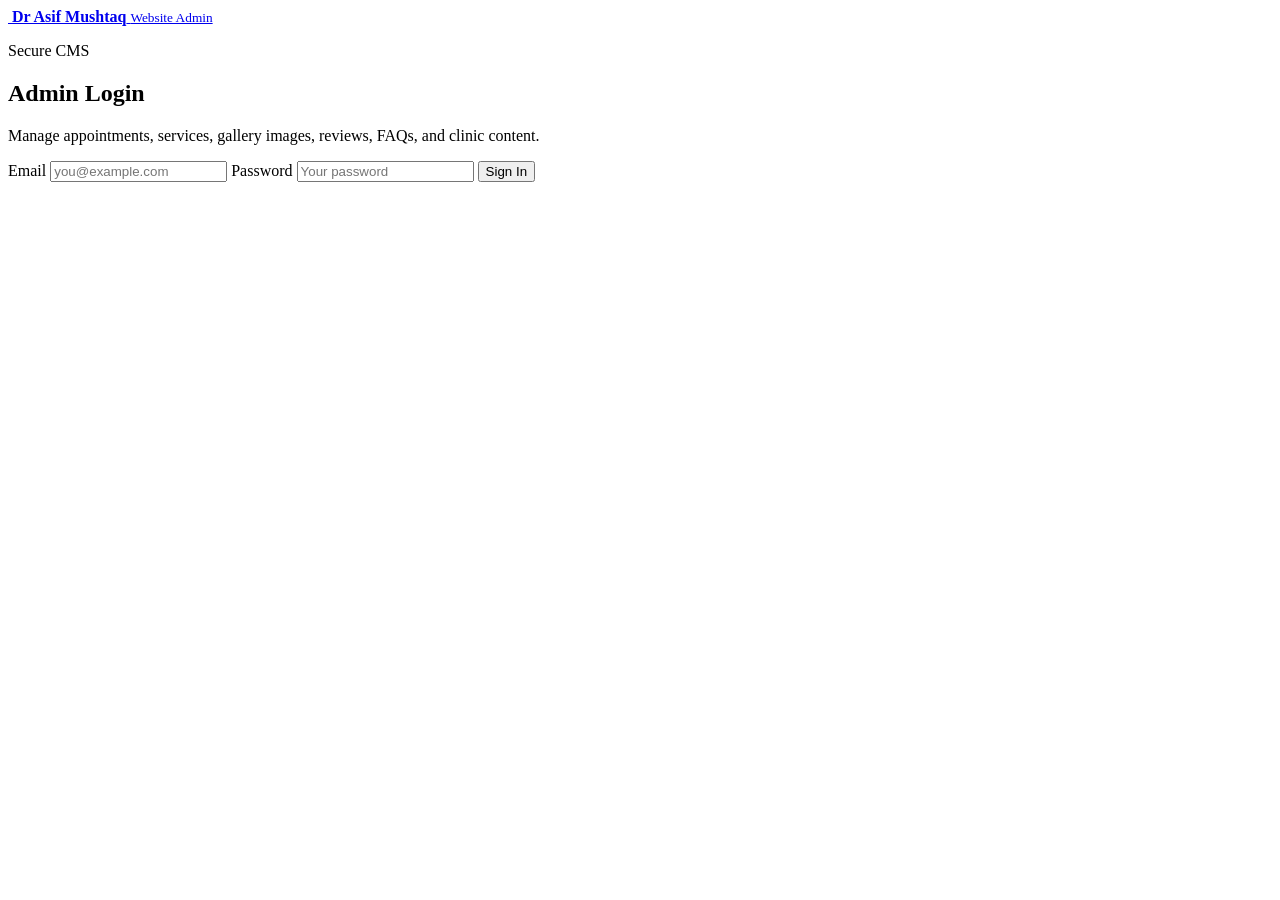
==== admin.html @ d371c4be "add dynamic social icons add dynamic social icons" ====
<!DOCTYPE html>
<html lang="en" class="no-js">
  <head>
    <meta charset="utf-8" />
    <meta name="viewport" content="width=device-width, initial-scale=1" />
    <meta name="robots" content="noindex, nofollow" />
    <meta name="theme-color" content="#0EA5E9" />
    <title>Admin Login | Dr Asif Mushtaq</title>
    <link rel="preconnect" href="https://fonts.googleapis.com" />
    <link rel="preconnect" href="https://fonts.gstatic.com" crossorigin />
    <link
      href="https://fonts.googleapis.com/css2?family=Inter:wght@400;500;600;700;800&display=swap"
      rel="stylesheet"
    />
    <link rel="stylesheet" href="assets/css/styles.css" />
    <script src="https://unpkg.com/lucide@latest/dist/umd/lucide.min.js" defer></script>
    <script type="module" src="assets/js/admin.js"></script>
  </head>
  <body class="admin-body">
    <main class="admin-root" data-admin-root>
      <section class="admin-login" data-login-screen>
        <div class="admin-login-card">
          <a class="brand" href="index.html" aria-label="Back to public website">
            <span class="brand-mark" aria-hidden="true">
              <img src="assets/images/dr-asif-logo.jpg" alt="" />
            </span>
            <span>
              <strong>Dr Asif Mushtaq</strong>
              <small>Website Admin</small>
            </span>
          </a>

          <div>
            <p class="eyebrow">Secure CMS</p>
            <h1>Admin Login</h1>
            <p>Manage appointments, services, gallery images, reviews, FAQs, and clinic content.</p>
          </div>

          <div class="setup-alert" data-config-warning hidden>
            Firebase is not configured yet. Add your Firebase web config in
            <code>assets/js/firebase-config.js</code>.
          </div>

          <form class="admin-form" data-login-form>
            <label for="adminEmail">Email</label>
            <input id="adminEmail" name="email" type="email" autocomplete="email" required placeholder="you@example.com" />
            <label for="adminPassword">Password</label>
            <input id="adminPassword" name="password" type="password" autocomplete="current-password" required placeholder="Your password" />
            <button class="btn btn-primary" type="submit">
              <span>Sign In</span>
              <i data-lucide="log-in" aria-hidden="true"></i>
            </button>
            <p class="form-status" role="status" aria-live="polite" data-login-status></p>
          </form>
        </div>
      </section>

      <section class="admin-shell" data-dashboard-screen hidden>
        <aside class="admin-sidebar">
          <a class="brand" href="index.html">
            <span class="brand-mark" aria-hidden="true">
              <img src="assets/images/dr-asif-logo.jpg" alt="" />
            </span>
            <span>
              <strong>Dental CMS</strong>
              <small data-admin-email>Signed in</small>
            </span>
          </a>

          <nav class="admin-nav" aria-label="Admin sections">
            <button class="active" type="button" data-admin-view="appointments">
              <i data-lucide="inbox" aria-hidden="true"></i>
              Appointments
            </button>
            <button type="button" data-admin-view="services">
              <i data-lucide="stethoscope" aria-hidden="true"></i>
              Services
            </button>
            <button type="button" data-admin-view="gallery">
              <i data-lucide="images" aria-hidden="true"></i>
              Gallery
            </button>
            <button type="button" data-admin-view="testimonials">
              <i data-lucide="star" aria-hidden="true"></i>
              Testimonials
            </button>
            <button type="button" data-admin-view="publications">
              <i data-lucide="book-open-check" aria-hidden="true"></i>
              Publications
            </button>
            <button type="button" data-admin-view="faqs">
              <i data-lucide="circle-help" aria-hidden="true"></i>
              FAQ
            </button>
            <button type="button" data-admin-view="settings">
              <i data-lucide="settings" aria-hidden="true"></i>
              Clinic Settings
            </button>
          </nav>

          <button class="btn btn-secondary admin-signout" type="button" data-signout>
            <i data-lucide="log-out" aria-hidden="true"></i>
            <span>Sign Out</span>
          </button>
        </aside>

        <div class="admin-content">
          <header class="admin-topbar">
            <div>
              <p class="eyebrow">Live Website CMS</p>
              <h1>Doctor Website Control Panel</h1>
            </div>
            <div class="admin-topbar-actions">
              <button class="btn btn-secondary" type="button" data-seed-content>
                <i data-lucide="database" aria-hidden="true"></i>
                <span>Load Starter Content</span>
              </button>
              <a class="btn btn-secondary" href="index.html" target="_blank" rel="noopener">
                <span>View Website</span>
                <i data-lucide="external-link" aria-hidden="true"></i>
              </a>
            </div>
          </header>

          <p class="admin-global-status" role="status" aria-live="polite" data-admin-status></p>

          <section class="admin-panel active" data-admin-panel="appointments">
            <div class="admin-section-heading">
              <div>
                <h2>Appointments</h2>
                <p>New website booking requests are saved here from the public form.</p>
              </div>
            </div>
            <div class="admin-list" data-list="appointments"></div>
          </section>

          <section class="admin-panel" data-admin-panel="services">
            <div class="admin-section-heading">
              <div>
                <h2>Services</h2>
                <p>Add or edit treatment cards shown on the public website.</p>
              </div>
            </div>
            <form class="admin-editor" data-admin-form="services">
              <input type="hidden" name="id" />
              <div class="form-row two-columns">
                <div>
                  <label>Title</label>
                  <input name="title" required placeholder="Full Mouth Rehabilitation" />
                </div>
                <div>
                  <label>Lucide Icon</label>
                  <input name="icon" required placeholder="sparkles" />
                </div>
              </div>
              <div class="form-row">
                <label>Description</label>
                <textarea name="description" rows="3" required placeholder="Short service description"></textarea>
              </div>
              <div class="form-row two-columns">
                <div>
                  <label>Order</label>
                  <input name="order" type="number" value="1" min="0" />
                </div>
                <label class="admin-check">
                  <input name="active" type="checkbox" checked />
                  Visible on website
                </label>
              </div>
              <button class="btn btn-primary" type="submit">Save Service</button>
              <button class="btn btn-secondary" type="reset">Clear</button>
            </form>
            <div class="admin-list" data-list="services"></div>
          </section>

          <section class="admin-panel" data-admin-panel="gallery">
            <div class="admin-section-heading">
              <div>
                <h2>Gallery</h2>
                <p>Manage before/after image cards and categories.</p>
              </div>
            </div>
            <form class="admin-editor" data-admin-form="gallery">
              <input type="hidden" name="id" />
              <div class="form-row two-columns">
                <div>
                  <label>Case Title</label>
                  <input name="title" required placeholder="In-Clinic Whitening" />
                </div>
                <div>
                  <label>Category</label>
                  <select name="category" required>
                    <option value="whitening">Whitening</option>
                    <option value="braces">Braces</option>
                    <option value="implants">Implants</option>
                    <option value="cosmetic-dentistry">Cosmetic Dentistry</option>
                  </select>
                </div>
              </div>
              <div class="form-row">
                <label>Description</label>
                <textarea name="description" rows="3" required placeholder="Short case summary"></textarea>
              </div>
              <div class="form-row two-columns">
                <div>
                  <label>Before Image URL or Code Path</label>
                  <input name="beforeImageUrl" placeholder="assets/images/gallery/before-case-1.jpg or https://..." />
                </div>
                <div>
                  <label>After Image URL or Code Path</label>
                  <input name="afterImageUrl" placeholder="assets/images/gallery/after-case-1.jpg or https://..." />
                </div>
              </div>
              <div class="form-row two-columns">
                <div>
                  <label>Order</label>
                  <input name="order" type="number" value="1" min="0" />
                </div>
                <label class="admin-check">
                  <input name="active" type="checkbox" checked />
                  Visible on website
                </label>
              </div>
              <button class="btn btn-primary" type="submit">Save Gallery Case</button>
              <button class="btn btn-secondary" type="reset">Clear</button>
            </form>
            <div class="admin-list" data-list="gallery"></div>
          </section>

          <section class="admin-panel" data-admin-panel="testimonials">
            <div class="admin-section-heading">
              <div>
                <h2>Testimonials</h2>
                <p>Publish patient reviews and ratings.</p>
              </div>
            </div>
            <form class="admin-editor" data-admin-form="testimonials">
              <input type="hidden" name="id" />
              <div class="form-row two-columns">
                <div>
                  <label>Patient Name</label>
                  <input name="patientName" required placeholder="Sara Malik" />
                </div>
                <div>
                  <label>Role / Treatment</label>
                  <input name="role" required placeholder="Cosmetic Dentistry Patient" />
                </div>
              </div>
              <div class="form-row">
                <label>Review</label>
                <textarea name="review" rows="4" required placeholder="Patient review text"></textarea>
              </div>
              <div class="form-row two-columns">
                <div>
                  <label>Rating</label>
                  <select name="rating">
                    <option value="5">5 Stars</option>
                    <option value="4">4 Stars</option>
                    <option value="3">3 Stars</option>
                  </select>
                </div>
                <div>
                  <label>Order</label>
                  <input name="order" type="number" value="1" min="0" />
                </div>
              </div>
              <div class="form-row two-columns">
                <div>
                  <label>Patient Photo URL or Code Path</label>
                  <input name="photoUrl" placeholder="assets/images/testimonials/patient-1.jpg or https://..." />
                </div>
                <label class="admin-check">
                  <input name="active" type="checkbox" checked />
                  Visible on website
                </label>
              </div>
              <button class="btn btn-primary" type="submit">Save Testimonial</button>
              <button class="btn btn-secondary" type="reset">Clear</button>
            </form>
            <div class="admin-list" data-list="testimonials"></div>
          </section>

          <section class="admin-panel" data-admin-panel="publications">
            <div class="admin-section-heading">
              <div>
                <h2>Publications</h2>
                <p>Review, add, update, or delete research publications shown on the public website.</p>
              </div>
            </div>
            <div class="admin-subsection-heading">
              <div>
                <h3>Add / Edit Publication</h3>
                <p>Use this form to add a new publication, or click Edit from the existing list to update one.</p>
              </div>
            </div>
            <form class="admin-editor" data-admin-form="publications">
              <input type="hidden" name="id" />
              <div class="form-row">
                <label>Title</label>
                <input name="title" required placeholder="Publication title" />
              </div>
              <div class="form-row">
                <label>Description</label>
                <textarea name="description" rows="4" required placeholder="Short journal, year, or research summary"></textarea>
              </div>
              <div class="form-row">
                <label>Publication Link</label>
                <input name="link" type="url" required placeholder="https://journal-website.com/article" />
              </div>
              <div class="form-row two-columns">
                <div>
                  <label>Order</label>
                  <input name="order" type="number" value="1" min="0" />
                </div>
                <label class="admin-check">
                  <input name="active" type="checkbox" checked />
                  Visible on website
                </label>
              </div>
              <button class="btn btn-primary" type="submit">Save Publication</button>
              <button class="btn btn-secondary" type="reset">Clear</button>
            </form>
            <div class="admin-list-heading" data-publications-list-heading>
              <div>
                <h3>Existing Publications</h3>
                <p>Visible records appear on the website. Use Edit to update details or Delete to remove a record.</p>
              </div>
              <button class="btn btn-secondary" type="button" data-seed-content>
                <i data-lucide="database" aria-hidden="true"></i>
                <span>Load Default Publications</span>
              </button>
            </div>
            <div class="admin-list" data-list="publications"></div>
          </section>

          <section class="admin-panel" data-admin-panel="faqs">
            <div class="admin-section-heading">
              <div>
                <h2>FAQ</h2>
                <p>Manage common treatment questions.</p>
              </div>
            </div>
            <form class="admin-editor" data-admin-form="faqs">
              <input type="hidden" name="id" />
              <div class="form-row">
                <label>Question</label>
                <input name="question" required placeholder="Does whitening damage enamel?" />
              </div>
              <div class="form-row">
                <label>Answer</label>
                <textarea name="answer" rows="4" required placeholder="Clear patient-friendly answer"></textarea>
              </div>
              <div class="form-row two-columns">
                <div>
                  <label>Order</label>
                  <input name="order" type="number" value="1" min="0" />
                </div>
                <label class="admin-check">
                  <input name="active" type="checkbox" checked />
                  Visible on website
                </label>
              </div>
              <button class="btn btn-primary" type="submit">Save FAQ</button>
              <button class="btn btn-secondary" type="reset">Clear</button>
            </form>
            <div class="admin-list" data-list="faqs"></div>
          </section>

          <section class="admin-panel" data-admin-panel="settings">
            <div class="admin-section-heading">
              <div>
                <h2>Clinic Settings</h2>
                <p>Update website copy, doctor details, contact info, hours, and social links.</p>
              </div>
            </div>
            <form class="admin-editor" data-settings-form>
              <div class="form-row two-columns">
                <div>
                  <label>Doctor Name</label>
                  <input name="doctor.name" required placeholder="Dr Asif Mushtaq" />
                </div>
                <div>
                  <label>Credentials</label>
                  <input name="doctor.credentials" placeholder="FCPS Prosthodontics, BDS" />
                </div>
              </div>
              <div class="form-row">
                <label>Hero Headline</label>
                <input name="hero.headline" required placeholder="Advanced Prosthodontic & Implant Rehabilitation" />
              </div>
              <div class="form-row">
                <label>Hero Description</label>
                <textarea name="hero.description" rows="3" required placeholder="Short hero paragraph"></textarea>
              </div>
              <div class="form-row two-columns">
                <div>
                  <label>Phone</label>
                  <input name="contact.phone" required placeholder="+92 334 9844763" />
                </div>
                <div>
                  <label>WhatsApp</label>
                  <input name="contact.whatsapp" required placeholder="+92 334 9844763" />
                </div>
              </div>
              <div class="form-row two-columns">
                <div>
                  <label>Email</label>
                  <input name="contact.email" type="email" required placeholder="dr.asif100@yahoo.com" />
                </div>
                <div>
                  <label>Address</label>
                  <input name="contact.address" required placeholder="857-A, J-2 Block Market, Phase 2, Johar Town, Lahore" />
                </div>
              </div>
              <div class="form-row two-columns">
                <div>
                  <label>Hours Line 1</label>
                  <input name="hours.weekdays" placeholder="Mon - Fri: 9:00 AM - 6:00 PM" />
                </div>
                <div>
                  <label>Hours Line 2</label>
                  <input name="hours.weekend" placeholder="Sat: 10:00 AM - 4:00 PM" />
                </div>
              </div>
              <button class="btn btn-primary" type="submit">Save Clinic Settings</button>
            </form>
            <div class="admin-subsection-heading">
              <div>
                <h3>Social Media Links</h3>
                <p>Add, update, delete, or hide social icons shown in the website footer.</p>
              </div>
            </div>
            <form class="admin-editor" data-admin-form="socialLinks">
              <input type="hidden" name="id" />
              <div class="form-row two-columns">
                <div>
                  <label>Platform Name</label>
                  <input name="platform" required placeholder="Facebook" />
                </div>
                <div>
                  <label>Icon</label>
                  <select name="icon" required>
                    <option value="instagram">Instagram</option>
                    <option value="tiktok">TikTok</option>
                    <option value="facebook">Facebook</option>
                    <option value="linkedin">LinkedIn</option>
                    <option value="youtube">YouTube</option>
                    <option value="website">Website</option>
                  </select>
                </div>
              </div>
              <div class="form-row">
                <label>Profile URL</label>
                <input name="url" type="url" required placeholder="https://facebook.com/clinic-page" />
              </div>
              <div class="form-row two-columns">
                <div>
                  <label>Order</label>
                  <input name="order" type="number" value="1" min="0" />
                </div>
                <label class="admin-check">
                  <input name="active" type="checkbox" checked />
                  Visible on website
                </label>
              </div>
              <button class="btn btn-primary" type="submit">Save Social Link</button>
              <button class="btn btn-secondary" type="reset">Clear</button>
            </form>
            <div class="admin-list-heading">
              <div>
                <h3>Existing Social Links</h3>
                <p>Only records marked visible appear on the public website.</p>
              </div>
            </div>
            <div class="admin-list" data-list="socialLinks"></div>
          </section>
        </div>
      </section>
    </main>
  </body>
</html>
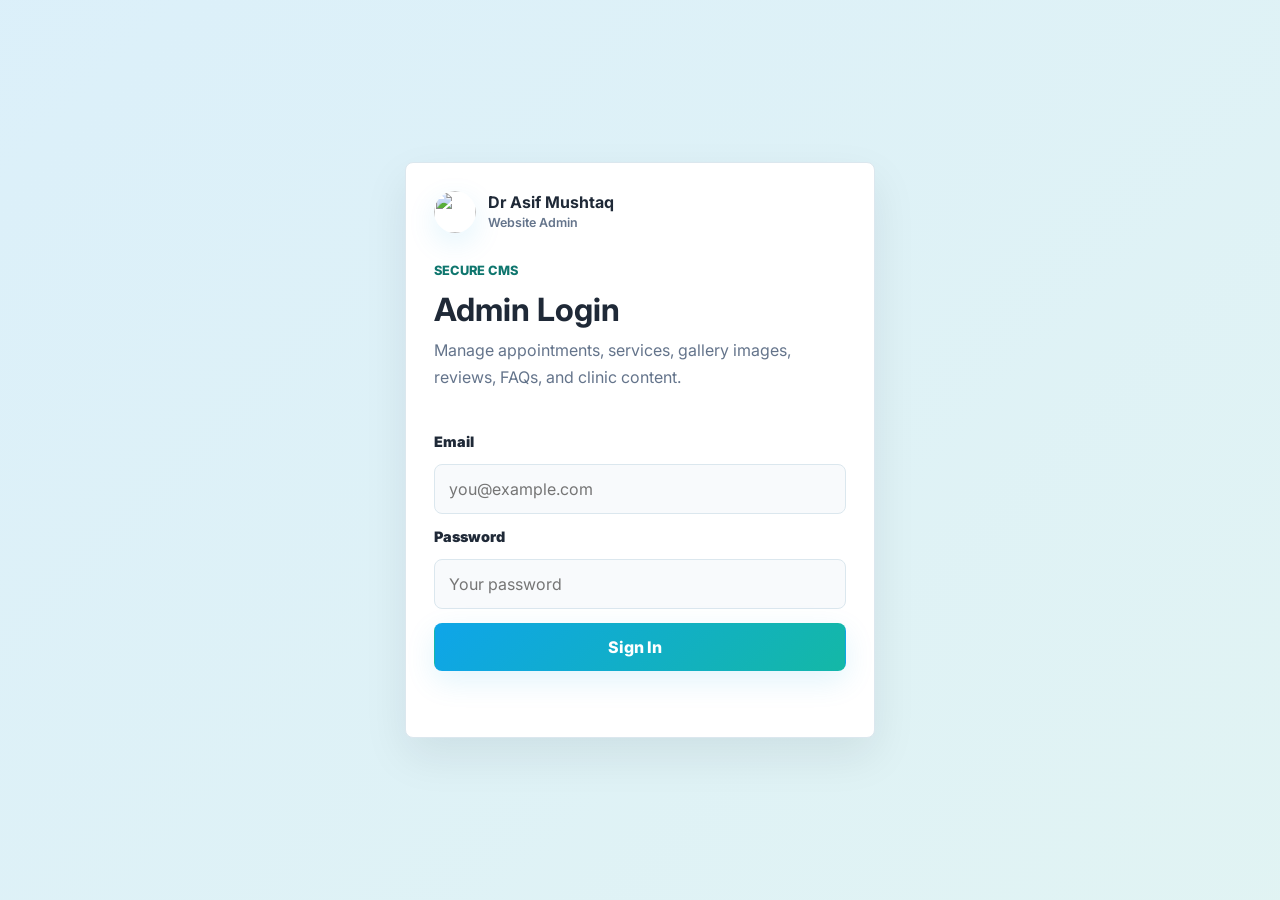
==== commit 411604a8: "update admin panel update admin panel" ====
--- a/admin.html
+++ b/admin.html
@@ -72,6 +72,14 @@
               <i data-lucide="inbox" aria-hidden="true"></i>
               Appointments
             </button>
+            <button type="button" data-admin-view="home">
+              <i data-lucide="home" aria-hidden="true"></i>
+              Home
+            </button>
+            <button type="button" data-admin-view="about">
+              <i data-lucide="user-round" aria-hidden="true"></i>
+              About
+            </button>
             <button type="button" data-admin-view="services">
               <i data-lucide="stethoscope" aria-hidden="true"></i>
               Services
@@ -92,9 +100,13 @@
               <i data-lucide="circle-help" aria-hidden="true"></i>
               FAQ
             </button>
-            <button type="button" data-admin-view="settings">
-              <i data-lucide="settings" aria-hidden="true"></i>
-              Clinic Settings
+            <button type="button" data-admin-view="contact">
+              <i data-lucide="map-pin" aria-hidden="true"></i>
+              Contact
+            </button>
+            <button type="button" data-admin-view="socialLinks">
+              <i data-lucide="share-2" aria-hidden="true"></i>
+              Social Links
             </button>
           </nav>
 
@@ -134,6 +146,126 @@
             <div class="admin-list" data-list="appointments"></div>
           </section>
 
+          <section class="admin-panel" data-admin-panel="home">
+            <div class="admin-section-heading">
+              <div>
+                <h2>Home</h2>
+                <p>Control the hero section, doctor identity, and main website buttons.</p>
+              </div>
+            </div>
+            <form class="admin-editor" data-settings-form>
+              <div class="admin-subsection-heading inline">
+                <div>
+                  <h3>Doctor Identity</h3>
+                  <p>Shown in the header, hero, and footer brand areas.</p>
+                </div>
+              </div>
+              <div class="form-row two-columns">
+                <div>
+                  <label>Doctor Name</label>
+                  <input name="doctor.name" required placeholder="Dr Asif Mushtaq" />
+                </div>
+                <div>
+                  <label>Credentials</label>
+                  <input name="doctor.credentials" placeholder="FCPS Prosthodontics, BDS" />
+                </div>
+              </div>
+              <div class="admin-subsection-heading inline">
+                <div>
+                  <h3>Hero Copy</h3>
+                  <p>Main headline and description visitors see first.</p>
+                </div>
+              </div>
+              <div class="form-row">
+                <label>Hero Headline</label>
+                <input name="hero.headline" required placeholder="Advanced Prosthodontic & Implant Rehabilitation" />
+              </div>
+              <div class="form-row">
+                <label>Hero Description</label>
+                <textarea name="hero.description" rows="4" required placeholder="Short hero paragraph"></textarea>
+              </div>
+              <div class="admin-subsection-heading inline">
+                <div>
+                  <h3>Hero Buttons</h3>
+                  <p>Change button labels, links, and visibility without editing code.</p>
+                </div>
+              </div>
+              <div class="form-row two-columns">
+                <div>
+                  <label>Primary Button Text</label>
+                  <input name="hero.primaryButtonText" placeholder="Book Appointment" />
+                </div>
+                <div>
+                  <label>Primary Button Link</label>
+                  <input name="hero.primaryButtonUrl" placeholder="#appointment" />
+                </div>
+              </div>
+              <label class="admin-check compact">
+                <input name="hero.primaryButtonVisible" type="checkbox" checked />
+                Show primary button on website
+              </label>
+              <div class="form-row two-columns">
+                <div>
+                  <label>WhatsApp Button Text</label>
+                  <input name="hero.whatsappButtonText" placeholder="WhatsApp Consultation" />
+                </div>
+                <label class="admin-check compact">
+                  <input name="hero.whatsappButtonVisible" type="checkbox" checked />
+                  Show WhatsApp button
+                </label>
+              </div>
+              <div class="form-row two-columns">
+                <div>
+                  <label>CV Button Text</label>
+                  <input name="hero.cvButtonText" placeholder="Download CV" />
+                </div>
+                <div>
+                  <label>CV File Path or URL</label>
+                  <input name="hero.cvButtonPath" placeholder="assets/docs/asif-mushtaq-prosthodontist-cv.pdf" />
+                </div>
+              </div>
+              <label class="admin-check compact">
+                <input name="hero.cvButtonVisible" type="checkbox" checked />
+                Show CV download button
+              </label>
+              <button class="btn btn-primary" type="submit">Save Home Section</button>
+            </form>
+          </section>
+
+          <section class="admin-panel" data-admin-panel="about">
+            <div class="admin-section-heading">
+              <div>
+                <h2>About</h2>
+                <p>Update the doctor profile text shown in the About section.</p>
+              </div>
+            </div>
+            <form class="admin-editor" data-settings-form>
+              <div class="form-row">
+                <label>About Heading</label>
+                <input name="about.heading" required placeholder="Specialized Prosthodontic Care With Academic Precision" />
+              </div>
+              <div class="form-row">
+                <label>About Description</label>
+                <textarea name="about.description" rows="4" required placeholder="Short section introduction"></textarea>
+              </div>
+              <div class="form-row">
+                <label>Profile Summary</label>
+                <textarea name="about.profileSummary" rows="4" required placeholder="Doctor profile summary"></textarea>
+              </div>
+              <div class="form-row two-columns">
+                <div>
+                  <label>Consultation Link Text</label>
+                  <input name="about.consultationLinkText" placeholder="Request a consultation" />
+                </div>
+                <div>
+                  <label>CV Link Text</label>
+                  <input name="about.cvLinkText" placeholder="Download professional CV" />
+                </div>
+              </div>
+              <button class="btn btn-primary" type="submit">Save About Section</button>
+            </form>
+          </section>
+
           <section class="admin-panel" data-admin-panel="services">
             <div class="admin-section-heading">
               <div>
@@ -366,32 +498,14 @@
             <div class="admin-list" data-list="faqs"></div>
           </section>
 
-          <section class="admin-panel" data-admin-panel="settings">
-            <div class="admin-section-heading">
-              <div>
-                <h2>Clinic Settings</h2>
-                <p>Update website copy, doctor details, contact info, hours, and social links.</p>
+          <section class="admin-panel" data-admin-panel="contact">
+            <div class="admin-section-heading">
+              <div>
+                <h2>Contact</h2>
+                <p>Update clinic address, phone, WhatsApp, email, map link, and working hours.</p>
               </div>
             </div>
             <form class="admin-editor" data-settings-form>
-              <div class="form-row two-columns">
-                <div>
-                  <label>Doctor Name</label>
-                  <input name="doctor.name" required placeholder="Dr Asif Mushtaq" />
-                </div>
-                <div>
-                  <label>Credentials</label>
-                  <input name="doctor.credentials" placeholder="FCPS Prosthodontics, BDS" />
-                </div>
-              </div>
-              <div class="form-row">
-                <label>Hero Headline</label>
-                <input name="hero.headline" required placeholder="Advanced Prosthodontic & Implant Rehabilitation" />
-              </div>
-              <div class="form-row">
-                <label>Hero Description</label>
-                <textarea name="hero.description" rows="3" required placeholder="Short hero paragraph"></textarea>
-              </div>
               <div class="form-row two-columns">
                 <div>
                   <label>Phone</label>
@@ -412,6 +526,10 @@
                   <input name="contact.address" required placeholder="857-A, J-2 Block Market, Phase 2, Johar Town, Lahore" />
                 </div>
               </div>
+              <div class="form-row">
+                <label>Map Query / Location Text</label>
+                <input name="contact.mapQuery" placeholder="857-A J-2 Block Market Phase 2 Johar Town Lahore" />
+              </div>
               <div class="form-row two-columns">
                 <div>
                   <label>Hours Line 1</label>
@@ -422,8 +540,17 @@
                   <input name="hours.weekend" placeholder="Sat: 10:00 AM - 4:00 PM" />
                 </div>
               </div>
-              <button class="btn btn-primary" type="submit">Save Clinic Settings</button>
-            </form>
+              <button class="btn btn-primary" type="submit">Save Contact Section</button>
+            </form>
+          </section>
+
+          <section class="admin-panel" data-admin-panel="socialLinks">
+            <div class="admin-section-heading">
+              <div>
+                <h2>Social Links</h2>
+                <p>Manage profile links and choose which icons appear in the public footer.</p>
+              </div>
+            </div>
             <div class="admin-subsection-heading">
               <div>
                 <h3>Social Media Links</h3>
--- a/assets/css/styles.css
+++ b/assets/css/styles.css
@@ -0,0 +1,1946 @@
+:root {
+  --primary: #0ea5e9;
+  --primary-dark: #0369a1;
+  --secondary: #14b8a6;
+  --secondary-dark: #0f766e;
+  --background: #ffffff;
+  --surface: #f8fafc;
+  --surface-strong: #edf7fb;
+  --text: #1f2937;
+  --muted: #64748b;
+  --line: #dbe7ee;
+  --white: #ffffff;
+  --focus: #facc15;
+  --shadow: 0 18px 45px rgba(15, 23, 42, 0.08);
+  --shadow-soft: 0 10px 30px rgba(14, 165, 233, 0.12);
+  --radius: 8px;
+  --header-height: 76px;
+}
+
+* {
+  box-sizing: border-box;
+}
+
+[hidden] {
+  display: none !important;
+}
+
+html {
+  scroll-behavior: smooth;
+  text-size-adjust: 100%;
+}
+
+body {
+  margin: 0;
+  font-family: "Inter", system-ui, -apple-system, BlinkMacSystemFont, "Segoe UI", sans-serif;
+  color: var(--text);
+  background: var(--background);
+  letter-spacing: 0;
+}
+
+body.nav-open {
+  overflow: hidden;
+}
+
+img {
+  display: block;
+  max-width: 100%;
+}
+
+a {
+  color: inherit;
+  text-decoration: none;
+}
+
+button,
+input,
+textarea,
+select {
+  font: inherit;
+}
+
+button {
+  cursor: pointer;
+}
+
+:focus-visible {
+  outline: 3px solid var(--focus);
+  outline-offset: 3px;
+}
+
+.skip-link {
+  position: fixed;
+  top: 12px;
+  left: 12px;
+  z-index: 1000;
+  padding: 10px 14px;
+  border-radius: var(--radius);
+  background: var(--text);
+  color: var(--white);
+  transform: translateY(-150%);
+  transition: transform 180ms ease;
+}
+
+.skip-link:focus {
+  transform: translateY(0);
+}
+
+.container {
+  width: min(100% - 32px, 1180px);
+  margin-inline: auto;
+}
+
+.narrow {
+  width: min(100% - 32px, 840px);
+}
+
+.section {
+  padding: 72px 0;
+}
+
+.section-soft {
+  background: var(--surface);
+}
+
+.site-header {
+  position: sticky;
+  top: 0;
+  z-index: 100;
+  min-height: var(--header-height);
+  border-bottom: 1px solid rgba(219, 231, 238, 0.78);
+  background: rgba(255, 255, 255, 0.9);
+  backdrop-filter: blur(18px);
+  transition: box-shadow 180ms ease, border-color 180ms ease;
+}
+
+.site-header.scrolled {
+  border-color: transparent;
+  box-shadow: 0 14px 40px rgba(15, 23, 42, 0.08);
+}
+
+.nav {
+  min-height: var(--header-height);
+  display: flex;
+  align-items: center;
+  justify-content: space-between;
+  gap: 18px;
+}
+
+.brand {
+  display: inline-flex;
+  align-items: center;
+  gap: 12px;
+  min-width: max-content;
+}
+
+.brand-mark {
+  display: inline-grid;
+  place-items: center;
+  width: 42px;
+  height: 42px;
+  overflow: hidden;
+  border-radius: 50%;
+  color: var(--white);
+  background: var(--white);
+  font-weight: 800;
+  box-shadow: var(--shadow-soft);
+}
+
+.brand-mark img {
+  width: 100%;
+  height: 100%;
+  border-radius: 50%;
+  object-fit: cover;
+}
+
+.brand strong,
+.brand small {
+  display: block;
+  line-height: 1.1;
+}
+
+.brand strong {
+  font-size: 1rem;
+}
+
+.brand small {
+  margin-top: 4px;
+  color: var(--muted);
+  font-size: 0.78rem;
+  font-weight: 600;
+}
+
+.nav-menu {
+  display: none;
+}
+
+.nav-menu a {
+  color: var(--muted);
+  font-size: 0.94rem;
+  font-weight: 700;
+  transition: color 160ms ease;
+}
+
+.nav-menu a:hover,
+.nav-menu a.active {
+  color: var(--primary-dark);
+}
+
+.nav-toggle {
+  display: inline-grid;
+  place-items: center;
+  width: 44px;
+  height: 44px;
+  border: 1px solid var(--line);
+  border-radius: var(--radius);
+  color: var(--text);
+  background: var(--white);
+}
+
+.nav-toggle svg,
+.btn svg {
+  width: 18px;
+  height: 18px;
+}
+
+.nav-cta {
+  display: none;
+}
+
+.nav-menu.open {
+  position: fixed;
+  inset: var(--header-height) 0 auto 0;
+  display: grid;
+  gap: 8px;
+  padding: 18px 16px 22px;
+  border-bottom: 1px solid var(--line);
+  background: var(--white);
+  box-shadow: var(--shadow);
+}
+
+.nav-menu.open a {
+  padding: 13px 12px;
+  border-radius: var(--radius);
+  background: var(--surface);
+}
+
+.btn {
+  display: inline-flex;
+  align-items: center;
+  justify-content: center;
+  gap: 10px;
+  min-height: 48px;
+  padding: 13px 18px;
+  border: 1px solid transparent;
+  border-radius: var(--radius);
+  font-weight: 800;
+  line-height: 1;
+  transition: transform 180ms ease, box-shadow 180ms ease, background-color 180ms ease, border-color 180ms ease;
+}
+
+.btn:hover {
+  transform: translateY(-2px);
+}
+
+.btn-primary {
+  color: var(--white);
+  background: linear-gradient(135deg, var(--primary), var(--secondary));
+  box-shadow: var(--shadow-soft);
+}
+
+.btn-primary:hover {
+  box-shadow: 0 18px 36px rgba(20, 184, 166, 0.22);
+}
+
+.btn-secondary {
+  color: var(--primary-dark);
+  border-color: rgba(14, 165, 233, 0.28);
+  background: var(--white);
+}
+
+.btn-secondary:hover {
+  background: #ecfeff;
+}
+
+.nav-cta {
+  display: none;
+}
+
+.hero {
+  position: relative;
+  overflow: hidden;
+  padding-top: 44px;
+  background:
+    linear-gradient(130deg, rgba(14, 165, 233, 0.08), rgba(20, 184, 166, 0.07) 42%, rgba(255, 255, 255, 0) 70%),
+    var(--background);
+}
+
+.hero-grid {
+  display: grid;
+  gap: 34px;
+  align-items: center;
+}
+
+.hero-copy {
+  max-width: 680px;
+}
+
+.eyebrow {
+  display: inline-flex;
+  align-items: center;
+  gap: 8px;
+  margin: 0 0 14px;
+  color: var(--secondary-dark);
+  font-size: 0.8rem;
+  font-weight: 800;
+  line-height: 1.35;
+  text-transform: uppercase;
+  letter-spacing: 0;
+}
+
+.eyebrow svg {
+  width: 16px;
+  height: 16px;
+}
+
+h1,
+h2,
+h3,
+p {
+  margin-top: 0;
+}
+
+h1 {
+  max-width: 820px;
+  margin-bottom: 18px;
+  font-size: 2.45rem;
+  line-height: 1.04;
+  letter-spacing: 0;
+}
+
+h2 {
+  margin-bottom: 14px;
+  font-size: 2rem;
+  line-height: 1.12;
+  letter-spacing: 0;
+}
+
+h3 {
+  margin-bottom: 10px;
+  font-size: 1.08rem;
+  line-height: 1.25;
+  letter-spacing: 0;
+}
+
+p {
+  color: var(--muted);
+  line-height: 1.7;
+}
+
+.hero-lead {
+  max-width: 640px;
+  margin-bottom: 20px;
+  font-size: 1.04rem;
+}
+
+.doctor-line {
+  display: grid;
+  gap: 5px;
+  margin-bottom: 24px;
+  padding-left: 14px;
+  border-left: 4px solid var(--secondary);
+}
+
+.doctor-line strong {
+  font-size: 1.02rem;
+}
+
+.doctor-line span {
+  color: var(--muted);
+  font-size: 0.95rem;
+  font-weight: 600;
+}
+
+.hero-actions {
+  display: flex;
+  flex-direction: column;
+  gap: 12px;
+  margin-bottom: 26px;
+}
+
+.hero-trust {
+  display: grid;
+  gap: 12px;
+}
+
+.hero-trust div {
+  padding: 16px;
+  border: 1px solid rgba(219, 231, 238, 0.95);
+  border-radius: var(--radius);
+  background: rgba(255, 255, 255, 0.8);
+  box-shadow: 0 14px 36px rgba(15, 23, 42, 0.05);
+}
+
+.hero-trust strong,
+.hero-trust span {
+  display: block;
+}
+
+.hero-trust strong {
+  color: var(--primary-dark);
+  font-size: 1rem;
+}
+
+.hero-trust span {
+  margin-top: 5px;
+  color: var(--muted);
+  font-size: 0.88rem;
+}
+
+.hero-visual {
+  position: relative;
+  min-height: 420px;
+  border-radius: var(--radius);
+}
+
+.hero-visual::before {
+  content: "";
+  position: absolute;
+  inset: 26px 10px -18px;
+  border-radius: var(--radius);
+  background: linear-gradient(135deg, rgba(14, 165, 233, 0.16), rgba(20, 184, 166, 0.14));
+  filter: blur(4px);
+}
+
+.hero-visual img {
+  position: relative;
+  z-index: 1;
+  width: 100%;
+  height: 460px;
+  border: 1px solid rgba(219, 231, 238, 0.9);
+  border-radius: var(--radius);
+  object-fit: cover;
+  box-shadow: var(--shadow);
+}
+
+.hero-badge {
+  position: absolute;
+  z-index: 2;
+  display: inline-flex;
+  align-items: center;
+  gap: 10px;
+  max-width: 230px;
+  padding: 12px 14px;
+  border: 1px solid rgba(219, 231, 238, 0.9);
+  border-radius: var(--radius);
+  color: var(--text);
+  background: rgba(255, 255, 255, 0.92);
+  box-shadow: var(--shadow);
+  backdrop-filter: blur(12px);
+  font-size: 0.9rem;
+  font-weight: 800;
+}
+
+.hero-badge svg {
+  width: 18px;
+  height: 18px;
+  color: var(--secondary-dark);
+}
+
+.top-badge {
+  top: 18px;
+  left: 18px;
+}
+
+.bottom-badge {
+  right: 18px;
+  bottom: 18px;
+}
+
+.trust-strip {
+  padding: 22px 0;
+  background: var(--primary-dark);
+  color: var(--white);
+}
+
+.trust-strip-grid {
+  display: grid;
+  gap: 14px;
+}
+
+.trust-strip-grid div {
+  display: flex;
+  align-items: center;
+  gap: 10px;
+  color: rgba(255, 255, 255, 0.92);
+  font-weight: 800;
+}
+
+.trust-strip-grid svg {
+  width: 20px;
+  height: 20px;
+  color: #99f6e4;
+}
+
+.section-heading {
+  max-width: 720px;
+  margin-bottom: 34px;
+}
+
+.section-heading.centered {
+  margin-inline: auto;
+  text-align: center;
+}
+
+.section-heading.split {
+  display: grid;
+  gap: 22px;
+  max-width: none;
+  align-items: end;
+}
+
+.about-grid {
+  display: grid;
+  gap: 22px;
+}
+
+.profile-card,
+.appointment-form,
+.hours-card {
+  border: 1px solid var(--line);
+  border-radius: var(--radius);
+  background: var(--white);
+  box-shadow: var(--shadow);
+}
+
+.profile-card {
+  overflow: hidden;
+}
+
+.profile-card img {
+  width: 100%;
+  height: 280px;
+  object-fit: cover;
+}
+
+.profile-content {
+  padding: 24px;
+}
+
+.text-link,
+.service-card a,
+.publication-card a {
+  display: inline-flex;
+  align-items: center;
+  gap: 7px;
+  color: var(--primary-dark);
+  font-weight: 800;
+}
+
+.text-link svg {
+  width: 16px;
+  height: 16px;
+}
+
+.credentials,
+.cv-grid,
+.publication-grid,
+.why-grid,
+.service-grid {
+  display: grid;
+  gap: 16px;
+}
+
+.credentials article,
+.cv-grid article,
+.publication-card,
+.why-grid article,
+.service-card,
+.case-card,
+.testimonial-card {
+  border: 1px solid var(--line);
+  border-radius: var(--radius);
+  background: var(--white);
+  box-shadow: 0 12px 34px rgba(15, 23, 42, 0.05);
+}
+
+.credentials article,
+.cv-grid article,
+.publication-card,
+.why-grid article,
+.service-card {
+  padding: 22px;
+  transition: transform 180ms ease, box-shadow 180ms ease, border-color 180ms ease;
+}
+
+.credentials article:hover,
+.cv-grid article:hover,
+.publication-card:hover,
+.why-grid article:hover,
+.service-card:hover {
+  transform: translateY(-4px);
+  border-color: rgba(14, 165, 233, 0.38);
+  box-shadow: var(--shadow);
+}
+
+.credentials svg,
+.cv-grid svg,
+.why-grid svg,
+.service-card > svg {
+  width: 32px;
+  height: 32px;
+  margin-bottom: 18px;
+  color: var(--primary);
+}
+
+.cv-grid article {
+  display: grid;
+  align-content: start;
+}
+
+.cv-grid h3 {
+  margin-bottom: 12px;
+}
+
+.cv-grid ul {
+  display: grid;
+  gap: 10px;
+  margin: 0;
+  padding-left: 20px;
+  color: var(--muted);
+  line-height: 1.65;
+}
+
+.publication-card {
+  display: grid;
+  align-content: start;
+  min-height: 100%;
+}
+
+.publication-card h3 {
+  margin-bottom: 12px;
+}
+
+.publication-card p {
+  margin-bottom: 18px;
+}
+
+.publication-card a svg {
+  width: 16px;
+  height: 16px;
+}
+
+.timeline {
+  display: grid;
+  gap: 14px;
+  padding: 22px;
+  border-radius: var(--radius);
+  background: linear-gradient(135deg, rgba(14, 165, 233, 0.1), rgba(20, 184, 166, 0.12));
+}
+
+.timeline-item {
+  display: grid;
+  gap: 8px;
+  padding-bottom: 14px;
+  border-bottom: 1px solid rgba(14, 165, 233, 0.2);
+}
+
+.timeline-item:last-child {
+  padding-bottom: 0;
+  border-bottom: 0;
+}
+
+.timeline-item span {
+  color: var(--primary-dark);
+  font-weight: 900;
+}
+
+.timeline-item p {
+  margin-bottom: 0;
+  color: var(--text);
+}
+
+.service-card p,
+.why-grid p,
+.credentials p {
+  margin-bottom: 18px;
+}
+
+.filter-tabs {
+  display: flex;
+  gap: 10px;
+  overflow-x: auto;
+  padding-bottom: 4px;
+  scrollbar-width: none;
+}
+
+.filter-tabs::-webkit-scrollbar,
+.testimonial-track::-webkit-scrollbar {
+  display: none;
+}
+
+.filter-tabs button {
+  flex: 0 0 auto;
+  padding: 10px 14px;
+  border: 1px solid var(--line);
+  border-radius: 999px;
+  color: var(--muted);
+  background: var(--white);
+  font-size: 0.9rem;
+  font-weight: 800;
+  transition: color 160ms ease, background-color 160ms ease, border-color 160ms ease;
+}
+
+.filter-tabs button.active,
+.filter-tabs button:hover {
+  color: var(--white);
+  border-color: transparent;
+  background: var(--primary);
+}
+
+.gallery-grid {
+  display: grid;
+  gap: 18px;
+}
+
+.case-card {
+  overflow: hidden;
+  transition: transform 180ms ease, opacity 180ms ease;
+}
+
+.case-card.is-hidden {
+  display: none;
+}
+
+.case-card:hover {
+  transform: translateY(-4px);
+}
+
+.case-card button {
+  display: block;
+  width: 100%;
+  padding: 0;
+  border: 0;
+  background: transparent;
+}
+
+.comparison {
+  position: relative;
+  display: grid;
+  grid-template-columns: 1fr 1fr;
+  width: 100%;
+  min-height: 255px;
+  overflow: hidden;
+  background: var(--surface);
+}
+
+.comparison::before,
+.comparison::after {
+  position: absolute;
+  top: 12px;
+  z-index: 2;
+  padding: 6px 9px;
+  border-radius: 999px;
+  color: var(--white);
+  background: rgba(15, 23, 42, 0.72);
+  font-size: 0.72rem;
+  font-weight: 900;
+  text-transform: uppercase;
+}
+
+.comparison::before {
+  content: "Before";
+  left: 12px;
+}
+
+.comparison::after {
+  content: "After";
+  right: 12px;
+  background: rgba(14, 165, 233, 0.88);
+}
+
+.comparison img {
+  width: 100%;
+  height: 255px;
+  object-fit: cover;
+}
+
+.comparison img:first-child {
+  filter: saturate(0.72) contrast(0.94);
+}
+
+.case-card > div {
+  padding: 18px;
+}
+
+.case-card > div > span {
+  display: inline-block;
+  margin-bottom: 8px;
+  color: var(--secondary-dark);
+  font-size: 0.78rem;
+  font-weight: 900;
+  text-transform: uppercase;
+}
+
+.case-card p {
+  margin-bottom: 0;
+}
+
+.testimonials-section {
+  background:
+    linear-gradient(135deg, rgba(14, 165, 233, 0.08), rgba(20, 184, 166, 0.08)),
+    var(--white);
+}
+
+.carousel-controls {
+  display: flex;
+  gap: 10px;
+}
+
+.carousel-controls button,
+.social-links a,
+.lightbox-close {
+  display: inline-grid;
+  place-items: center;
+  width: 44px;
+  height: 44px;
+  border: 1px solid var(--line);
+  border-radius: var(--radius);
+  color: var(--primary-dark);
+  background: var(--white);
+  transition: transform 160ms ease, background-color 160ms ease;
+}
+
+.carousel-controls button:hover,
+.social-links a:hover,
+.lightbox-close:hover {
+  transform: translateY(-2px);
+  background: #ecfeff;
+}
+
+.testimonial-track {
+  display: flex;
+  gap: 18px;
+  overflow-x: auto;
+  scroll-snap-type: x mandatory;
+  scroll-behavior: smooth;
+  scrollbar-width: none;
+  padding: 6px 2px 18px;
+}
+
+.testimonial-card {
+  display: grid;
+  gap: 18px;
+  flex: 0 0 min(86vw, 390px);
+  scroll-snap-align: start;
+  padding: 22px;
+}
+
+.testimonial-card img {
+  width: 72px;
+  height: 72px;
+  border-radius: 50%;
+  object-fit: cover;
+}
+
+.stars {
+  margin-bottom: 12px;
+  color: #f59e0b;
+  font-size: 1rem;
+  letter-spacing: 0;
+}
+
+.testimonial-card p {
+  color: var(--text);
+}
+
+.testimonial-card h3 {
+  margin-bottom: 3px;
+}
+
+.testimonial-card span {
+  color: var(--muted);
+  font-size: 0.9rem;
+  font-weight: 700;
+}
+
+.faq-list {
+  display: grid;
+  gap: 12px;
+}
+
+.faq-item {
+  border: 1px solid var(--line);
+  border-radius: var(--radius);
+  background: var(--white);
+  box-shadow: 0 10px 28px rgba(15, 23, 42, 0.05);
+  overflow: hidden;
+}
+
+.faq-item button {
+  display: flex;
+  align-items: center;
+  justify-content: space-between;
+  gap: 16px;
+  width: 100%;
+  padding: 18px;
+  border: 0;
+  color: var(--text);
+  background: transparent;
+  text-align: left;
+  font-weight: 900;
+}
+
+.faq-item button svg {
+  flex: 0 0 auto;
+  width: 20px;
+  height: 20px;
+  transition: transform 180ms ease;
+}
+
+.faq-item.open button svg {
+  transform: rotate(180deg);
+}
+
+.faq-panel {
+  max-height: 0;
+  overflow: hidden;
+  transition: max-height 220ms ease;
+}
+
+.faq-panel p {
+  margin: 0;
+  padding: 0 18px 18px;
+}
+
+.appointment-section {
+  background: var(--white);
+}
+
+.appointment-grid {
+  display: grid;
+  gap: 24px;
+}
+
+.clinic-photo {
+  overflow: hidden;
+  border-radius: var(--radius);
+  box-shadow: var(--shadow);
+}
+
+.clinic-photo img {
+  width: 100%;
+  height: 300px;
+  object-fit: cover;
+}
+
+.appointment-form {
+  display: grid;
+  gap: 18px;
+  padding: 22px;
+}
+
+.form-row {
+  display: grid;
+  gap: 8px;
+}
+
+.two-columns {
+  gap: 18px;
+}
+
+label {
+  color: var(--text);
+  font-size: 0.9rem;
+  font-weight: 900;
+}
+
+input,
+select,
+textarea {
+  width: 100%;
+  border: 1px solid var(--line);
+  border-radius: var(--radius);
+  background: var(--surface);
+  color: var(--text);
+  padding: 14px 14px;
+  transition: border-color 160ms ease, background-color 160ms ease, box-shadow 160ms ease;
+}
+
+textarea {
+  resize: vertical;
+}
+
+input:focus,
+select:focus,
+textarea:focus {
+  border-color: var(--primary);
+  background: var(--white);
+  box-shadow: 0 0 0 4px rgba(14, 165, 233, 0.12);
+  outline: 0;
+}
+
+.form-submit {
+  width: 100%;
+}
+
+.form-status {
+  min-height: 24px;
+  margin: 0;
+  color: var(--secondary-dark);
+  font-weight: 800;
+}
+
+.contact-grid {
+  display: grid;
+  gap: 22px;
+}
+
+.contact-list {
+  display: grid;
+  gap: 12px;
+}
+
+.contact-list a {
+  display: flex;
+  align-items: flex-start;
+  gap: 14px;
+  padding: 16px;
+  border: 1px solid var(--line);
+  border-radius: var(--radius);
+  background: var(--white);
+  box-shadow: 0 10px 28px rgba(15, 23, 42, 0.04);
+  transition: transform 160ms ease, border-color 160ms ease;
+}
+
+.contact-list a:hover {
+  transform: translateY(-2px);
+  border-color: rgba(20, 184, 166, 0.48);
+}
+
+.contact-list svg {
+  width: 22px;
+  height: 22px;
+  color: var(--primary);
+}
+
+.contact-list strong,
+.contact-list span {
+  display: block;
+}
+
+.contact-list strong {
+  margin-bottom: 4px;
+  color: var(--text);
+}
+
+.hours-card {
+  padding: 22px;
+}
+
+.hours-card dl {
+  display: grid;
+  gap: 14px;
+  margin: 0;
+}
+
+.hours-card div {
+  display: flex;
+  justify-content: space-between;
+  gap: 16px;
+  padding-bottom: 14px;
+  border-bottom: 1px solid var(--line);
+}
+
+.hours-card div:last-child {
+  padding-bottom: 0;
+  border-bottom: 0;
+}
+
+.hours-card dt {
+  font-weight: 900;
+}
+
+.hours-card dd {
+  margin: 0;
+  color: var(--muted);
+  text-align: right;
+}
+
+.map-placeholder {
+  position: relative;
+  min-height: 300px;
+  overflow: hidden;
+  border: 1px solid var(--line);
+  border-radius: var(--radius);
+  background:
+    linear-gradient(135deg, rgba(14, 165, 233, 0.12), rgba(20, 184, 166, 0.12)),
+    var(--white);
+  box-shadow: var(--shadow);
+}
+
+.map-grid {
+  position: absolute;
+  inset: 0;
+  background-image:
+    linear-gradient(rgba(14, 165, 233, 0.12) 1px, transparent 1px),
+    linear-gradient(90deg, rgba(14, 165, 233, 0.12) 1px, transparent 1px);
+  background-size: 34px 34px;
+}
+
+.map-grid::before,
+.map-grid::after {
+  content: "";
+  position: absolute;
+  background: rgba(20, 184, 166, 0.22);
+  transform: rotate(-18deg);
+}
+
+.map-grid::before {
+  width: 130%;
+  height: 18px;
+  top: 82px;
+  left: -18%;
+}
+
+.map-grid::after {
+  width: 22px;
+  height: 130%;
+  top: -15%;
+  left: 56%;
+}
+
+.map-pin {
+  position: absolute;
+  top: 50%;
+  left: 50%;
+  display: inline-flex;
+  align-items: center;
+  gap: 8px;
+  padding: 12px 14px;
+  border-radius: var(--radius);
+  color: var(--white);
+  background: var(--primary-dark);
+  box-shadow: var(--shadow);
+  transform: translate(-50%, -50%);
+  font-weight: 900;
+  white-space: nowrap;
+}
+
+.map-pin svg {
+  width: 18px;
+  height: 18px;
+}
+
+.site-footer {
+  padding: 48px 0 22px;
+  color: rgba(255, 255, 255, 0.82);
+  background: #0f172a;
+}
+
+.footer-grid {
+  display: grid;
+  gap: 28px;
+}
+
+.footer-grid h3 {
+  color: var(--white);
+  font-size: 1rem;
+}
+
+.footer-grid a,
+.footer-grid span {
+  display: block;
+  margin-bottom: 10px;
+  color: rgba(255, 255, 255, 0.78);
+}
+
+.footer-grid a:hover {
+  color: var(--white);
+}
+
+.footer-brand strong {
+  color: var(--white);
+}
+
+.footer-brand small {
+  color: rgba(255, 255, 255, 0.7);
+}
+
+.social-links {
+  display: flex;
+  gap: 10px;
+}
+
+.social-links a {
+  display: inline-grid;
+  place-items: center;
+  margin: 0;
+  color: var(--white);
+  border-color: rgba(255, 255, 255, 0.18);
+  background: rgba(255, 255, 255, 0.08);
+}
+
+.social-icon {
+  display: block;
+  width: 20px;
+  height: 20px;
+  flex: 0 0 20px;
+}
+
+.footer-bottom {
+  display: flex;
+  align-items: center;
+  justify-content: space-between;
+  gap: 10px;
+  margin-top: 32px;
+  padding-top: 18px;
+  border-top: 1px solid rgba(255, 255, 255, 0.12);
+  text-align: left;
+}
+
+.footer-bottom p {
+  margin-bottom: 0;
+  color: rgba(255, 255, 255, 0.64);
+  font-size: 0.9rem;
+}
+
+.footer-credit a {
+  color: rgba(255, 255, 255, 0.78);
+  text-decoration: underline;
+  text-underline-offset: 2px;
+  transition: color 160ms ease;
+}
+
+.footer-credit a:hover {
+  color: var(--white);
+}
+
+.lightbox {
+  position: fixed;
+  inset: 0;
+  z-index: 200;
+  display: none;
+  place-items: center;
+  padding: 28px;
+  background: rgba(15, 23, 42, 0.82);
+}
+
+.lightbox.open {
+  display: grid;
+}
+
+.lightbox figure {
+  width: min(100%, 920px);
+  margin: 0;
+}
+
+.lightbox img {
+  width: 100%;
+  max-height: 78vh;
+  border-radius: var(--radius);
+  object-fit: contain;
+  background: var(--white);
+}
+
+.lightbox figcaption {
+  margin-top: 12px;
+  color: var(--white);
+  font-weight: 900;
+  text-align: center;
+}
+
+.reveal-on-scroll {
+  opacity: 1;
+  transform: translateY(18px);
+  transition:
+    transform 520ms cubic-bezier(0.22, 1, 0.36, 1);
+  transition-delay: var(--reveal-delay, 0ms);
+  will-change: transform;
+}
+
+.reveal-on-scroll.is-visible {
+  transform: translateY(0);
+}
+
+.lightbox-close {
+  position: absolute;
+  top: 18px;
+  right: 18px;
+  color: var(--white);
+  border-color: rgba(255, 255, 255, 0.2);
+  background: rgba(255, 255, 255, 0.12);
+}
+
+@media (min-width: 560px) {
+  .hero-actions,
+  .hero-trust {
+    grid-template-columns: repeat(3, 1fr);
+  }
+
+  .hero-actions {
+    display: flex;
+    flex-direction: row;
+    flex-wrap: wrap;
+  }
+
+  .two-columns {
+    grid-template-columns: repeat(2, minmax(0, 1fr));
+  }
+
+  .gallery-grid,
+  .credentials,
+  .cv-grid,
+  .publication-grid,
+  .why-grid {
+    grid-template-columns: repeat(2, minmax(0, 1fr));
+  }
+}
+
+@media (min-width: 760px) {
+  h1 {
+    font-size: 3.7rem;
+  }
+
+  h2 {
+    font-size: 2.6rem;
+  }
+
+  .section {
+    padding: 96px 0;
+  }
+
+  .trust-strip-grid {
+    grid-template-columns: repeat(3, minmax(0, 1fr));
+  }
+
+  .about-grid {
+    grid-template-columns: 0.9fr 1.1fr;
+    align-items: start;
+  }
+
+  .about-grid .section-heading {
+    grid-column: 1 / -1;
+  }
+
+  .timeline {
+    grid-column: 1 / -1;
+    grid-template-columns: repeat(3, minmax(0, 1fr));
+  }
+
+  .timeline-item {
+    padding: 0 18px 0 0;
+    border-right: 1px solid rgba(14, 165, 233, 0.2);
+    border-bottom: 0;
+  }
+
+  .timeline-item:last-child {
+    border-right: 0;
+  }
+
+  .service-grid {
+    grid-template-columns: repeat(2, minmax(0, 1fr));
+  }
+
+  .cv-grid {
+    grid-template-columns: repeat(3, minmax(0, 1fr));
+  }
+
+  .testimonial-card {
+    flex-basis: 420px;
+  }
+
+  .appointment-grid {
+    grid-template-columns: 0.85fr 1.15fr;
+    align-items: start;
+  }
+
+  .contact-grid {
+    grid-template-columns: 1fr 0.8fr;
+  }
+
+  .map-placeholder {
+    grid-column: 1 / -1;
+  }
+
+  .footer-grid {
+    grid-template-columns: 1.3fr 0.8fr 1fr 0.7fr;
+  }
+
+  .footer-bottom {
+    flex-direction: row;
+    align-items: center;
+    justify-content: space-between;
+    gap: 16px;
+    text-align: left;
+  }
+
+  .footer-credit {
+    flex-shrink: 0;
+    text-align: right;
+  }
+}
+
+@media (min-width: 980px) {
+  .nav-toggle {
+    display: none;
+  }
+
+  .nav-menu {
+    display: flex;
+    align-items: center;
+    justify-content: center;
+    gap: 22px;
+    flex: 1 1 auto;
+  }
+
+  .nav-cta {
+    display: inline-flex;
+  }
+
+  .hero {
+    padding-top: 68px;
+    padding-bottom: 84px;
+  }
+
+  .hero-grid {
+    grid-template-columns: minmax(0, 1.03fr) minmax(420px, 0.97fr);
+    gap: 58px;
+  }
+
+  .hero-visual img {
+    height: 590px;
+  }
+
+  .service-grid {
+    grid-template-columns: repeat(4, minmax(0, 1fr));
+  }
+
+  .publication-grid {
+    grid-template-columns: repeat(3, minmax(0, 1fr));
+  }
+
+  .why-grid {
+    grid-template-columns: repeat(3, minmax(0, 1fr));
+  }
+
+  .gallery-grid {
+    grid-template-columns: repeat(2, minmax(0, 1fr));
+  }
+
+  .section-heading.split {
+    grid-template-columns: 1fr auto;
+  }
+
+  .contact-grid {
+    grid-template-columns: 1fr 0.85fr 1.1fr;
+    align-items: stretch;
+  }
+
+  .map-placeholder {
+    grid-column: auto;
+  }
+}
+
+@media (max-width: 420px) {
+  .container,
+  .narrow {
+    width: min(100% - 24px, 1180px);
+  }
+
+  h1 {
+    font-size: 2.15rem;
+  }
+
+  h2 {
+    font-size: 1.75rem;
+  }
+
+  .brand strong {
+    font-size: 0.92rem;
+  }
+
+  .brand small {
+    font-size: 0.72rem;
+  }
+
+  .brand-mark {
+    width: 38px;
+    height: 38px;
+  }
+
+  .hero-visual img {
+    height: 380px;
+  }
+
+  .hero-badge {
+    max-width: 190px;
+    padding: 10px;
+    font-size: 0.8rem;
+  }
+
+  .comparison {
+    min-height: 210px;
+  }
+
+  .comparison img {
+    height: 210px;
+  }
+}
+
+@media (prefers-reduced-motion: reduce) {
+  *,
+  *::before,
+  *::after {
+    scroll-behavior: auto !important;
+    transition-duration: 0.01ms !important;
+    animation-duration: 0.01ms !important;
+    animation-iteration-count: 1 !important;
+  }
+
+  .reveal-on-scroll {
+    opacity: 1 !important;
+    transform: none !important;
+  }
+}
+
+.admin-body {
+  min-height: 100vh;
+  background: var(--surface);
+}
+
+.admin-root {
+  min-height: 100vh;
+}
+
+.admin-login {
+  min-height: 100vh;
+  display: grid;
+  place-items: center;
+  padding: 28px 16px;
+  background:
+    linear-gradient(135deg, rgba(14, 165, 233, 0.12), rgba(20, 184, 166, 0.1)),
+    var(--surface);
+}
+
+.admin-login-card {
+  width: min(100%, 470px);
+  display: grid;
+  gap: 26px;
+  padding: 28px;
+  border: 1px solid var(--line);
+  border-radius: var(--radius);
+  background: var(--white);
+  box-shadow: var(--shadow);
+}
+
+.admin-login-card h1,
+.admin-topbar h1 {
+  margin-bottom: 10px;
+  font-size: 2rem;
+}
+
+.setup-alert {
+  padding: 14px;
+  border: 1px solid rgba(245, 158, 11, 0.36);
+  border-radius: var(--radius);
+  background: #fffbeb;
+  color: #92400e;
+  font-weight: 700;
+  line-height: 1.5;
+}
+
+.setup-alert code {
+  color: #78350f;
+  font-weight: 900;
+}
+
+.admin-form,
+.admin-editor {
+  display: grid;
+  gap: 14px;
+}
+
+.admin-shell {
+  min-height: 100vh;
+  background: var(--surface);
+}
+
+.admin-sidebar {
+  position: sticky;
+  top: 0;
+  z-index: 20;
+  display: grid;
+  grid-template-columns: minmax(0, 1fr) auto;
+  align-items: center;
+  gap: 18px;
+  padding: 16px;
+  border-bottom: 1px solid rgba(255, 255, 255, 0.12);
+  background: #0f172a;
+  color: var(--white);
+}
+
+.admin-sidebar .brand {
+  min-width: 0;
+}
+
+.admin-sidebar .brand small,
+.admin-sidebar .brand strong {
+  color: var(--white);
+}
+
+.admin-nav {
+  grid-column: 1 / -1;
+  display: flex;
+  gap: 8px;
+  overflow-x: auto;
+  margin-inline: -2px;
+  padding: 2px 2px 6px;
+  scrollbar-width: none;
+}
+
+.admin-nav::-webkit-scrollbar {
+  display: none;
+}
+
+.admin-nav button {
+  flex: 0 0 auto;
+  display: inline-flex;
+  align-items: center;
+  justify-content: center;
+  gap: 8px;
+  min-height: 44px;
+  padding: 11px 13px;
+  border: 1px solid rgba(255, 255, 255, 0.14);
+  border-radius: var(--radius);
+  color: rgba(255, 255, 255, 0.78);
+  background: rgba(255, 255, 255, 0.06);
+  font-weight: 800;
+  white-space: nowrap;
+}
+
+.admin-nav button.active,
+.admin-nav button:hover {
+  color: var(--white);
+  background: rgba(14, 165, 233, 0.28);
+}
+
+.admin-nav svg {
+  width: 18px;
+  height: 18px;
+}
+
+.admin-signout {
+  width: fit-content;
+  justify-self: end;
+  min-height: 44px;
+  padding: 11px 13px;
+}
+
+.admin-content {
+  width: min(100% - 32px, 1180px);
+  margin: 0 auto;
+  padding: 28px 0 70px;
+}
+
+.admin-topbar,
+.admin-section-heading,
+.admin-subsection-heading,
+.admin-list-heading {
+  display: grid;
+  gap: 16px;
+  align-items: end;
+  margin-bottom: 22px;
+}
+
+.admin-subsection-heading,
+.admin-list-heading {
+  margin-bottom: 0;
+  padding: 18px;
+  border: 1px solid var(--line);
+  border-radius: var(--radius);
+  background: rgba(255, 255, 255, 0.72);
+}
+
+.admin-subsection-heading h3,
+.admin-list-heading h3 {
+  margin-bottom: 6px;
+}
+
+.admin-subsection-heading p,
+.admin-list-heading p {
+  margin-bottom: 0;
+}
+
+.admin-subsection-heading.inline {
+  padding: 14px 16px;
+  background: var(--surface);
+  box-shadow: none;
+}
+
+.admin-topbar-actions {
+  display: flex;
+  flex-wrap: wrap;
+  gap: 10px;
+}
+
+.admin-topbar-actions .btn {
+  min-width: min(100%, 178px);
+}
+
+.admin-global-status {
+  min-height: 24px;
+  margin-bottom: 18px;
+  font-weight: 800;
+}
+
+.admin-global-status[data-type="success"] {
+  color: var(--secondary-dark);
+}
+
+.admin-global-status[data-type="error"] {
+  color: #b91c1c;
+}
+
+.admin-panel {
+  display: none;
+}
+
+.admin-panel.active {
+  display: grid;
+  gap: 22px;
+}
+
+.admin-editor {
+  padding: 22px;
+  border: 1px solid var(--line);
+  border-radius: var(--radius);
+  background: var(--white);
+  box-shadow: 0 12px 34px rgba(15, 23, 42, 0.05);
+}
+
+.admin-editor .btn {
+  width: fit-content;
+}
+
+.admin-check {
+  display: flex;
+  align-items: center;
+  gap: 10px;
+  min-height: 48px;
+  padding-top: 24px;
+}
+
+.admin-check input {
+  width: 18px;
+  height: 18px;
+}
+
+.admin-check.compact {
+  min-height: auto;
+  padding-top: 0;
+}
+
+.admin-list {
+  display: grid;
+  gap: 14px;
+}
+
+.admin-card,
+.admin-empty {
+  padding: 18px;
+  border: 1px solid var(--line);
+  border-radius: var(--radius);
+  background: var(--white);
+  box-shadow: 0 10px 28px rgba(15, 23, 42, 0.04);
+}
+
+.admin-empty .btn {
+  margin-top: 10px;
+}
+
+.admin-card {
+  display: grid;
+  gap: 16px;
+}
+
+.admin-card h3 {
+  margin-bottom: 6px;
+}
+
+.admin-card p {
+  margin-bottom: 8px;
+}
+
+.admin-card small {
+  color: var(--muted);
+  font-weight: 700;
+}
+
+.admin-card-actions {
+  display: flex;
+  flex-wrap: wrap;
+  gap: 10px;
+  align-items: center;
+}
+
+.admin-card-actions .btn {
+  min-height: 40px;
+  padding: 10px 12px;
+  font-size: 0.86rem;
+}
+
+.admin-card-actions .danger {
+  color: #b91c1c;
+  border-color: rgba(185, 28, 28, 0.22);
+  background: #fff5f5;
+}
+
+.admin-pill {
+  display: inline-flex;
+  width: fit-content;
+  margin-bottom: 10px;
+  padding: 5px 9px;
+  border-radius: 999px;
+  color: var(--primary-dark);
+  background: #e0f2fe;
+  font-size: 0.76rem;
+  font-weight: 900;
+  text-transform: uppercase;
+}
+
+.admin-thumbs,
+.admin-person {
+  display: flex;
+  align-items: center;
+  gap: 10px;
+  margin-bottom: 12px;
+}
+
+.admin-thumbs img {
+  width: 84px;
+  height: 64px;
+  border-radius: var(--radius);
+  object-fit: cover;
+}
+
+.admin-person img {
+  width: 56px;
+  height: 56px;
+  border-radius: 50%;
+  object-fit: cover;
+}
+
+@media (min-width: 980px) {
+  .admin-shell {
+    display: grid;
+    grid-template-columns: 280px minmax(0, 1fr);
+  }
+
+  .admin-sidebar {
+    grid-template-columns: 1fr;
+    min-height: 100vh;
+    align-content: start;
+    align-items: start;
+    border-right: 1px solid rgba(255, 255, 255, 0.12);
+    border-bottom: 0;
+  }
+
+  .admin-nav {
+    grid-column: auto;
+    display: grid;
+    overflow: visible;
+    margin-inline: 0;
+    padding: 0;
+  }
+
+  .admin-signout {
+    justify-self: start;
+  }
+
+  .admin-content {
+    width: min(100% - 48px, 1180px);
+    padding-top: 36px;
+  }
+
+  .admin-topbar,
+  .admin-section-heading,
+  .admin-list-heading {
+    grid-template-columns: 1fr auto;
+  }
+
+  .admin-card {
+    grid-template-columns: minmax(0, 1fr) auto;
+    align-items: start;
+  }
+}
+
+@media (max-width: 760px) {
+  .admin-login-card,
+  .admin-editor,
+  .admin-card,
+  .admin-empty {
+    padding: 18px;
+  }
+
+  .admin-content {
+    width: min(100% - 24px, 1180px);
+    padding-top: 22px;
+  }
+
+  .admin-login-card h1,
+  .admin-topbar h1 {
+    font-size: 1.65rem;
+  }
+
+  .admin-topbar-actions,
+  .admin-card-actions {
+    display: grid;
+    grid-template-columns: repeat(2, minmax(0, 1fr));
+  }
+
+  .admin-topbar-actions .btn,
+  .admin-card-actions .btn {
+    width: 100%;
+    min-width: 0;
+  }
+
+  .admin-check {
+    min-height: auto;
+    padding-top: 4px;
+  }
+
+  .footer-bottom {
+    flex-direction: column;
+    text-align: center;
+  }
+}
+
+@media (max-width: 520px) {
+  .admin-sidebar {
+    gap: 12px;
+    padding: 12px;
+  }
+
+  .admin-sidebar .brand {
+    max-width: 210px;
+  }
+
+  .admin-sidebar .brand small {
+    display: none;
+  }
+
+  .admin-signout span {
+    display: none;
+  }
+
+  .admin-nav button {
+    padding-inline: 11px;
+    font-size: 0.88rem;
+  }
+
+  .admin-topbar-actions,
+  .admin-card-actions {
+    grid-template-columns: 1fr;
+  }
+}
